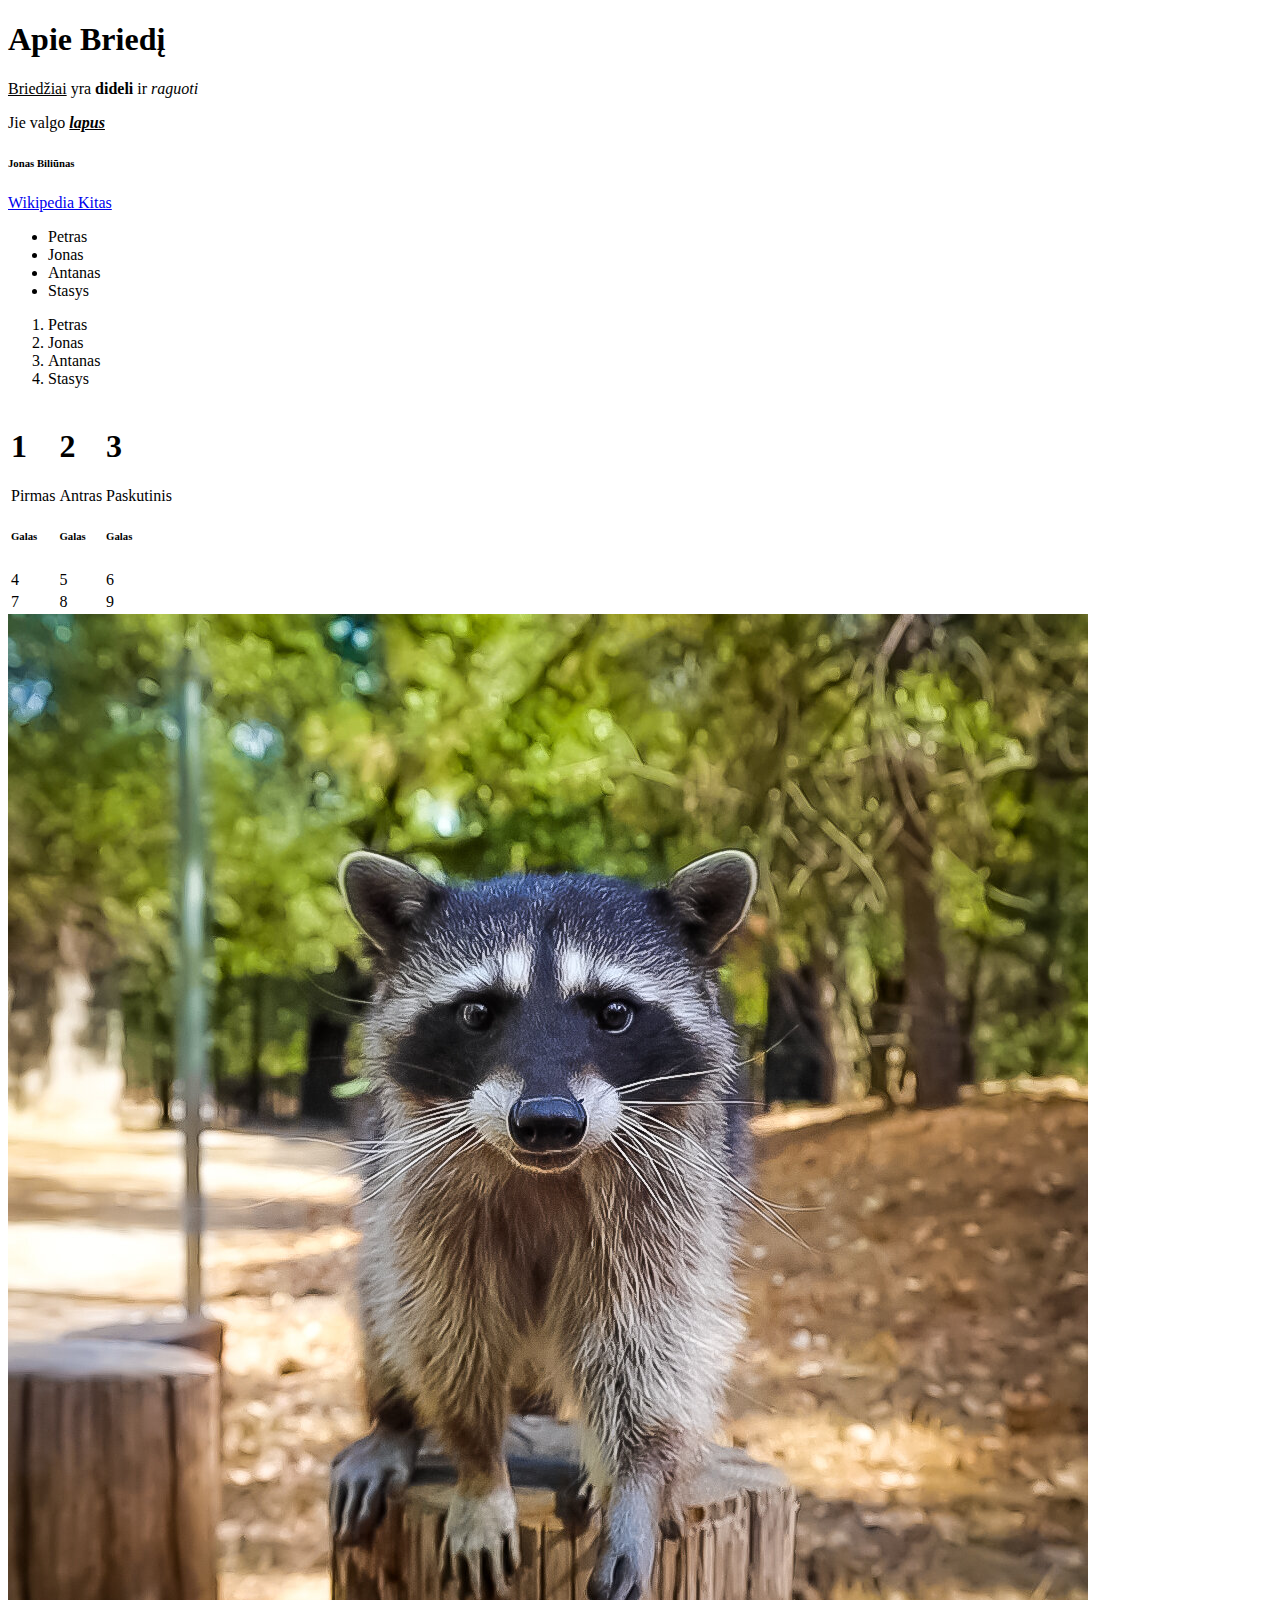
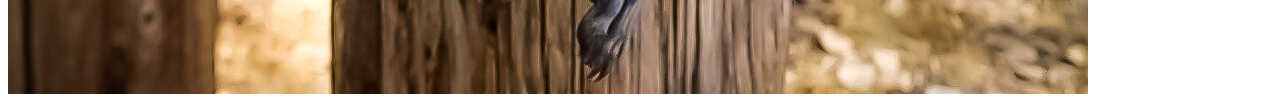
==== 004/animal.html @ 0b8c99e8 "004" ====
<!DOCTYPE html>
<html lang="en">

<head>
    <meta charset="UTF-8">
    <meta name="viewport" content="width=device-width, initial-scale=1.0">
    <title>Document</title>
</head>

<body>

    <h1>Apie Briedį</h1>


    <article>
        <p><u>Briedžiai</u> yra <b>dideli</b> ir <i>raguoti</i></p>
        <p>Jie valgo <u><i><b>lapus</b></i></u></p>
    </article>

    <h6>Jonas Biliūnas</h6>

    <a href="https://wikipedia.org/"> Wikipedia </a>
    <a href="kitas.html"> Kitas </a>

    <ul>
        <li>Petras</li>
        <li>Jonas</li>
        <li>Antanas</li>
        <li>Stasys</li>
    </ul>

    <ol>
        <li>Petras</li>
        <li>Jonas</li>
        <li>Antanas</li>
        <li>Stasys</li>
    </ol>



    <table>
        <tr>
            <td>
                <h1>1</h1>
                <div>Pirmas</div>
                <h6>Galas</h6>
            </td>
            <td>
                <h1>2</h1>
                <div>Antras</div>
                <h6>Galas</h6>
            </td>
            <td>
                <h1>3</h1>
                <div>Paskutinis</div>
                <h6>Galas</h6>
            </td>

        </tr>
        <tr>
            <td>4</td>
            <td>5</td>
            <td>6</td>

        </tr>
        <tr>
            <td>7</td>
            <td>8</td>
            <td>9</td>

        </tr>
    </table>


    <img src="racoon.jpg" alt="Racoon">
</body>

</html>
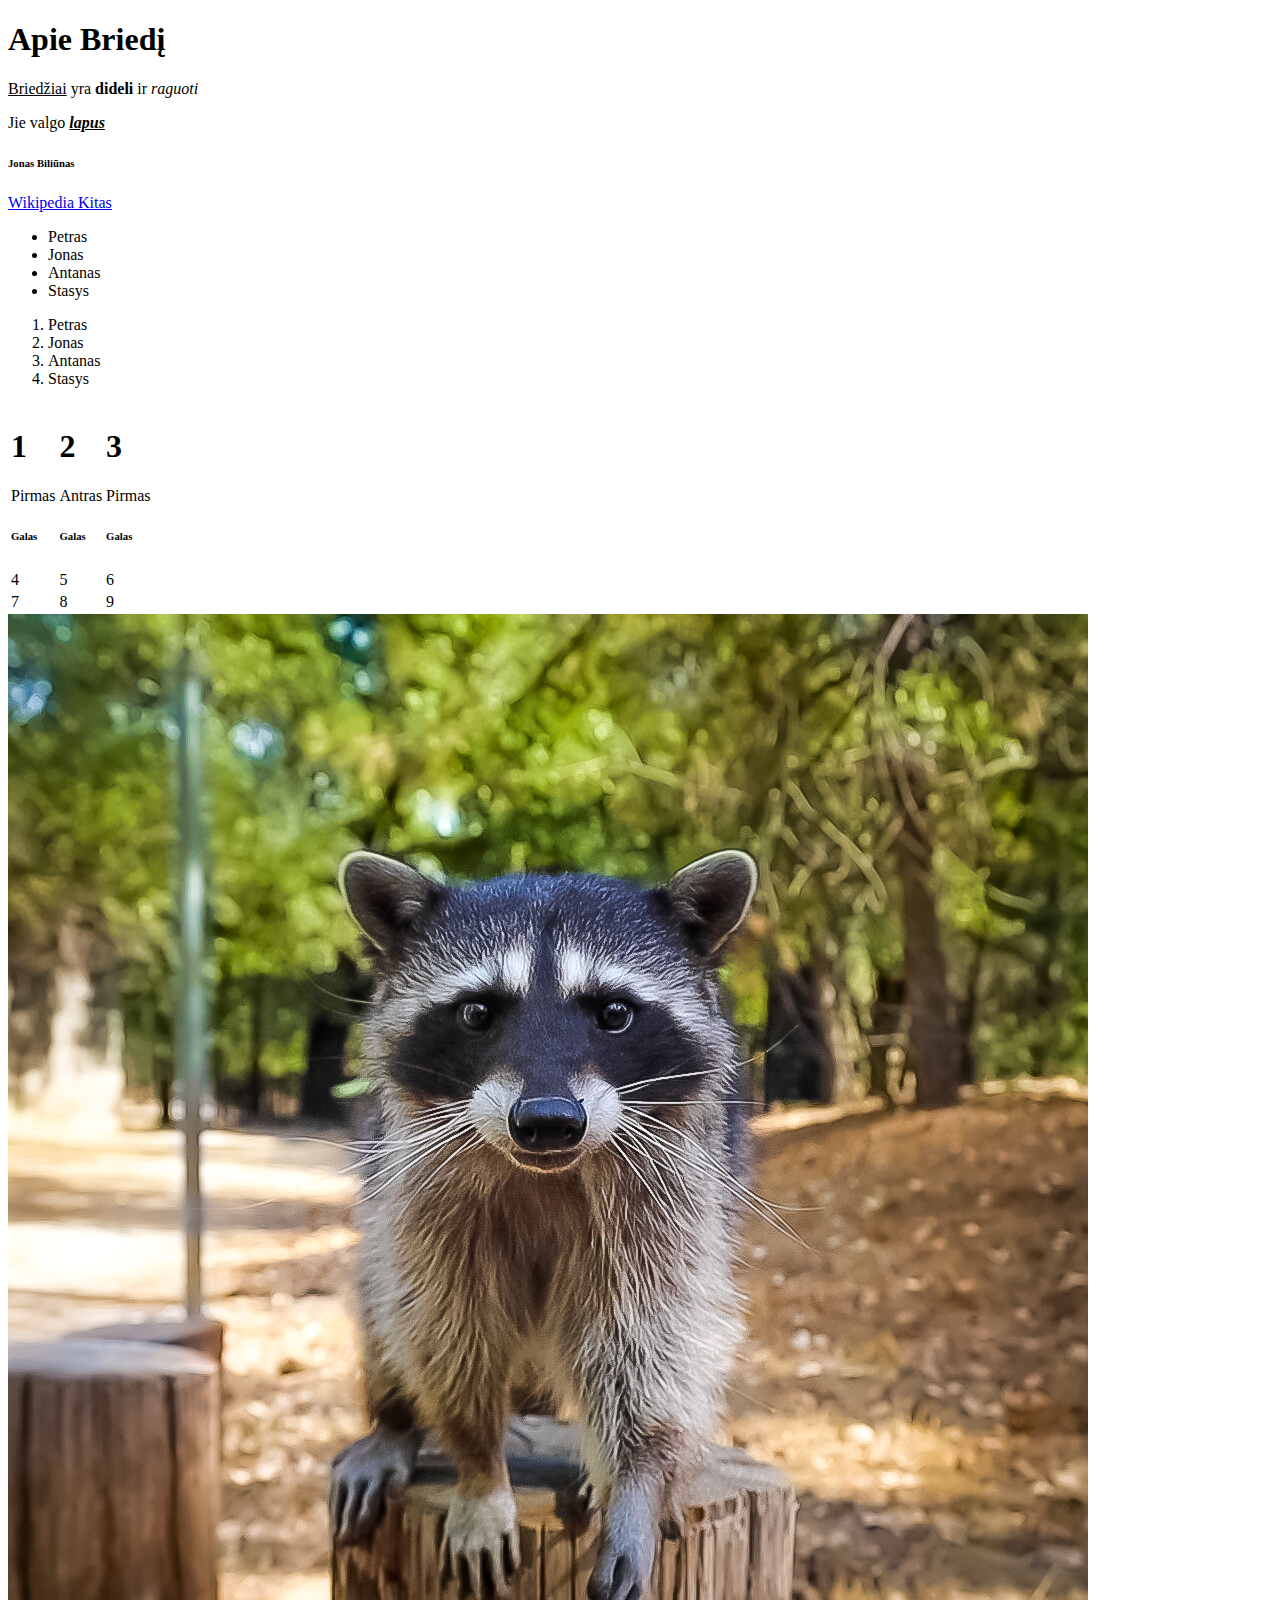
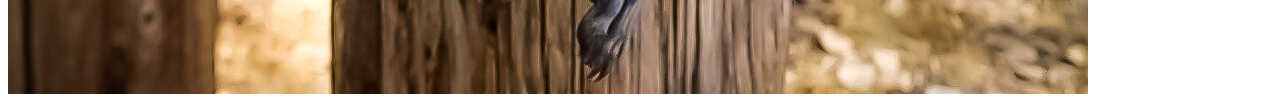
==== commit 19919e43: "005" ====
--- a/004/animal.html
+++ b/004/animal.html
@@ -52,7 +52,7 @@
             </td>
             <td>
                 <h1>3</h1>
-                <div>Paskutinis</div>
+                <div>Pirmas</div>
                 <h6>Galas</h6>
             </td>
 
@@ -73,6 +73,12 @@
 
 
     <img src="racoon.jpg" alt="Racoon">
+
+
+
+  
+
+
 </body>
 
 </html>